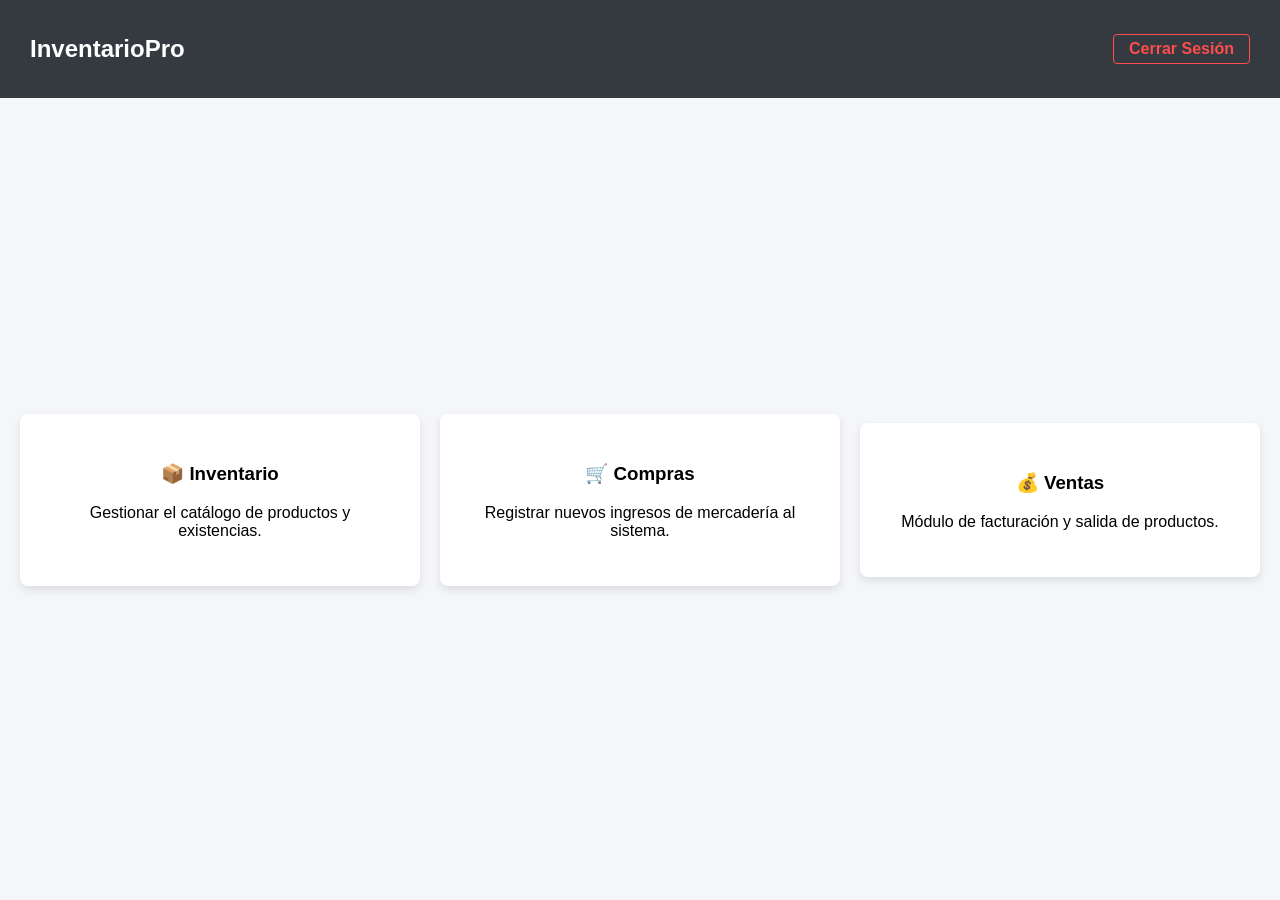
==== dashboard.html @ 51bbb889 "Creada la estructura y estilos del Dashboard principal" ====
<!DOCTYPE html>
<html lang="es">
<head>
<meta charset="UTF-8">
<title>Dashboard - Sistema de Inventario</title>
<link rel="stylesheet" href="style.css">
</head>
<body>
<!-- Barra de navegación superior (Navbar) -->
<nav class="navbar">
<h2>InventarioPro</h2>
<a href="index.html" class="btn-salir">Cerrar Sesión</a>
</nav>
<!-- Menú de módulos del sistema usando flexbox -->
<div class="dashboard-menu">
<div class="tarjeta-modulo">
<h3>📦 Inventario</h3>
<p>Gestionar el catálogo de productos y existencias.</p>
</div>
<div class="tarjeta-modulo">
<h3>🛒 Compras</h3>
<p>Registrar nuevos ingresos de mercadería al sistema.</p>
</div>
<div class="tarjeta-modulo">
<h3>💰 Ventas</h3>
<p>Módulo de facturación y salida de productos.</p>
</div>
</div>
</body>
</html>
---- style.css ----
body {
font-family: Arial, sans-serif;
background-color: #f4f6f9;
display: flex;
justify-content: center;
align-items: center;
height: 100vh;
margin: 0;
}

.login-container {
background-color: white;
padding: 30px;
border-radius: 8px;
box-shadow: 0 4px 8px rgba(0,0,0,0.1);
width: 300px;
}

/* Diseño de las cajas de texto */
input {
width: 100%;
padding: 10px;
margin-top: 5px;
border: 1px solid #ccc;
border-radius: 4px;
box-sizing: border-box;
}

/* Diseño del botón de ingreso */
button {
width: 100%;
padding: 10px;
background-color: #007bff;
color: white;
border: none;
border-radius: 4px;
cursor: pointer;
font-weight: bold;
margin-top: 15px;
}

button:hover {
background-color: #0056b3;
}
/* =========================================
Estilos para el Dashboard Principal
========================================= */
/* Barra de navegación superior */
.navbar {
background-color: #343a40;
color: white;
padding: 15px 30px;
display: flex;
justify-content: space-between;
align-items: center;
width: 100%;
position: fixed; /* Mantiene la barra siempre arriba */
top: 0;
box-sizing: border-box;
}
.btn-salir {
color: #ff4d4d;
text-decoration: none;
font-weight: bold;
border: 1px solid #ff4d4d;
padding: 5px 15px;
border-radius: 4px;
}
.btn-salir:hover {
background-color: #ff4d4d;
color: white;
}
/* Contenedor de las tarjetas de módulos */
.dashboard-menu {
display: flex;
justify-content: space-around;
align-items: center;
margin-top: 100px; /* Evita que la navbar cubra el contenido */
padding: 20px;
gap: 20px;
}
/* Diseño individual de cada tarjeta */
.tarjeta-modulo {
background-color: white;
padding: 30px;
border-radius: 8px;
box-shadow: 0 4px 8px rgba(0,0,0,0.1);
width: 30%;
text-align: center;
cursor: pointer;
transition: transform 0.3s ease; /* Animación suave */
}
/* Efecto al pasar el mouse sobre la tarjeta */
.tarjeta-modulo:hover {
transform: translateY(-10px);
box-shadow: 0 8px 16px rgba(0,0,0,0.2);
}
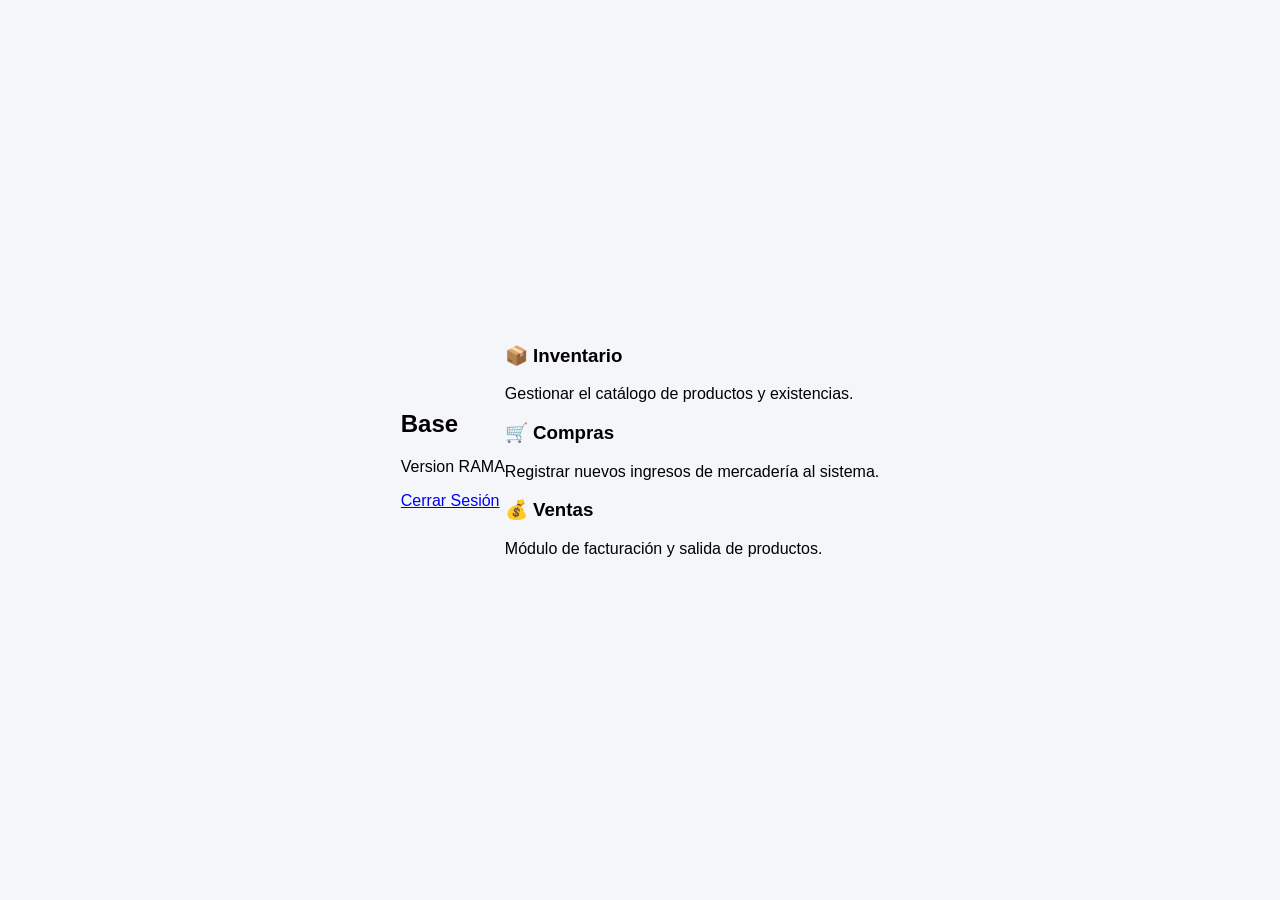
==== commit fad1afd1: "Base" ====
--- a/dashboard.html
+++ b/dashboard.html
@@ -8,7 +8,8 @@
 <body>
 <!-- Barra de navegación superior (Navbar) -->
 <nav class="navbar">
-<h2>InventarioPro</h2>
+<h2>Base</h2>
+<p>Version RAMA</p>
 <a href="index.html" class="btn-salir">Cerrar Sesión</a>
 </nav>
 <!-- Menú de módulos del sistema usando flexbox -->
--- a/style.css
+++ b/style.css
@@ -41,57 +41,4 @@
 
 button:hover {
 background-color: #0056b3;
-}
-/* =========================================
-Estilos para el Dashboard Principal
-========================================= */
-/* Barra de navegación superior */
-.navbar {
-background-color: #343a40;
-color: white;
-padding: 15px 30px;
-display: flex;
-justify-content: space-between;
-align-items: center;
-width: 100%;
-position: fixed; /* Mantiene la barra siempre arriba */
-top: 0;
-box-sizing: border-box;
-}
-.btn-salir {
-color: #ff4d4d;
-text-decoration: none;
-font-weight: bold;
-border: 1px solid #ff4d4d;
-padding: 5px 15px;
-border-radius: 4px;
-}
-.btn-salir:hover {
-background-color: #ff4d4d;
-color: white;
-}
-/* Contenedor de las tarjetas de módulos */
-.dashboard-menu {
-display: flex;
-justify-content: space-around;
-align-items: center;
-margin-top: 100px; /* Evita que la navbar cubra el contenido */
-padding: 20px;
-gap: 20px;
-}
-/* Diseño individual de cada tarjeta */
-.tarjeta-modulo {
-background-color: white;
-padding: 30px;
-border-radius: 8px;
-box-shadow: 0 4px 8px rgba(0,0,0,0.1);
-width: 30%;
-text-align: center;
-cursor: pointer;
-transition: transform 0.3s ease; /* Animación suave */
-}
-/* Efecto al pasar el mouse sobre la tarjeta */
-.tarjeta-modulo:hover {
-transform: translateY(-10px);
-box-shadow: 0 8px 16px rgba(0,0,0,0.2);
 }
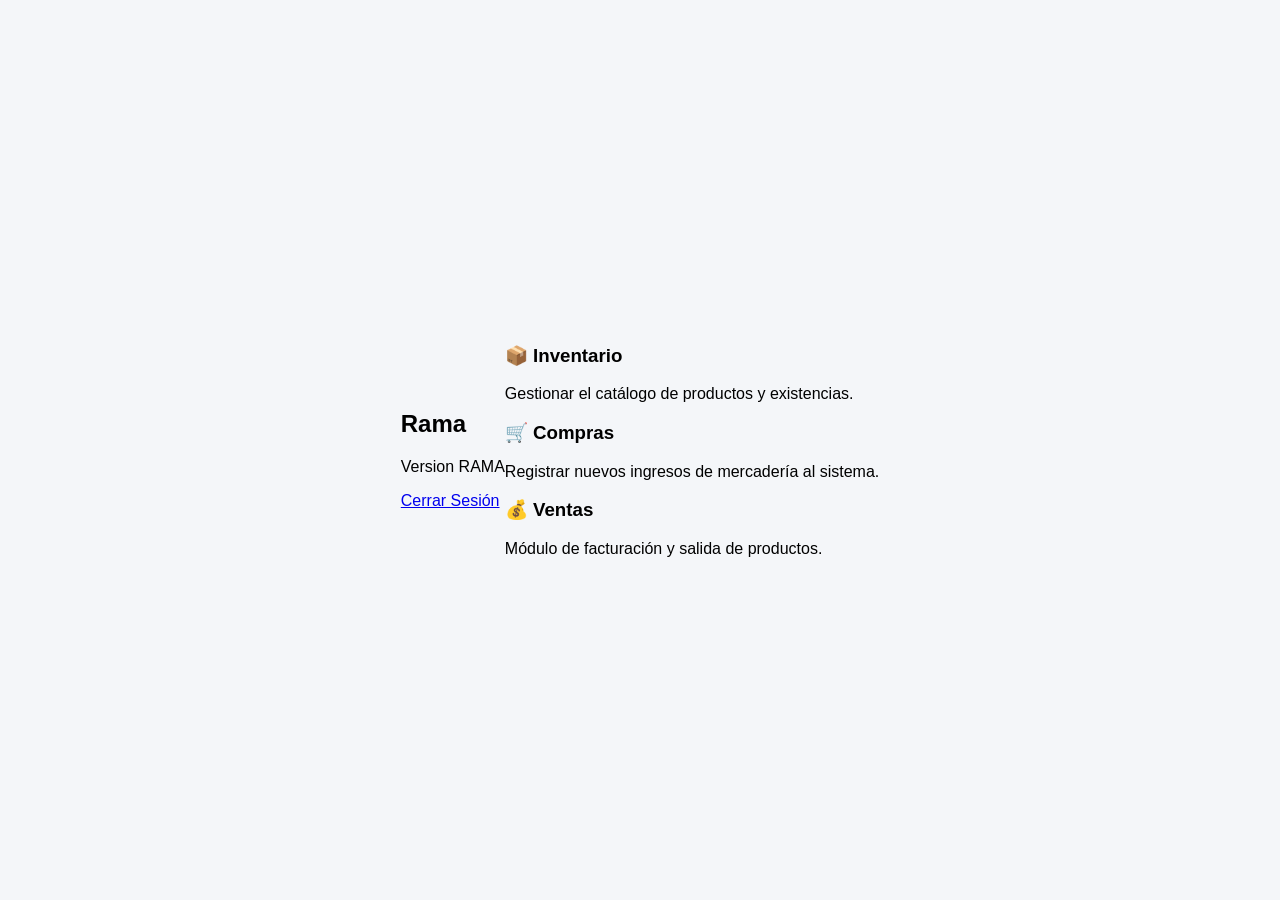
==== commit 611ca6b0: "Cambio en rama" ====
--- a/dashboard.html
+++ b/dashboard.html
@@ -8,7 +8,7 @@
 <body>
 <!-- Barra de navegación superior (Navbar) -->
 <nav class="navbar">
-<h2>Base</h2>
+<h2>Rama</h2>
 <p>Version RAMA</p>
 <a href="index.html" class="btn-salir">Cerrar Sesión</a>
 </nav>
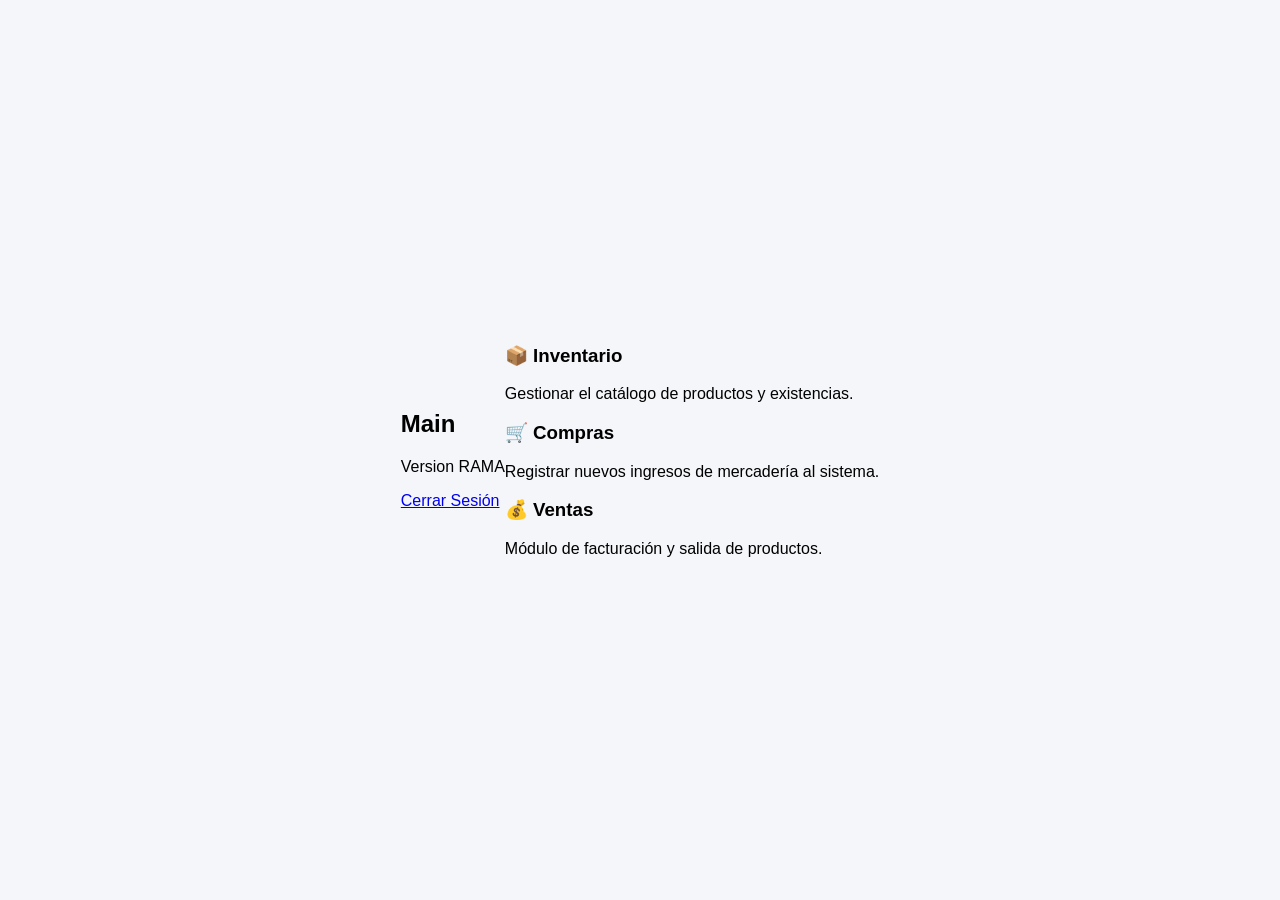
==== commit 4f8bef6e: "Cambio en main" ====
--- a/dashboard.html
+++ b/dashboard.html
@@ -8,7 +8,7 @@
 <body>
 <!-- Barra de navegación superior (Navbar) -->
 <nav class="navbar">
-<h2>Rama</h2>
+<h2>Main</h2>
 <p>Version RAMA</p>
 <a href="index.html" class="btn-salir">Cerrar Sesión</a>
 </nav>
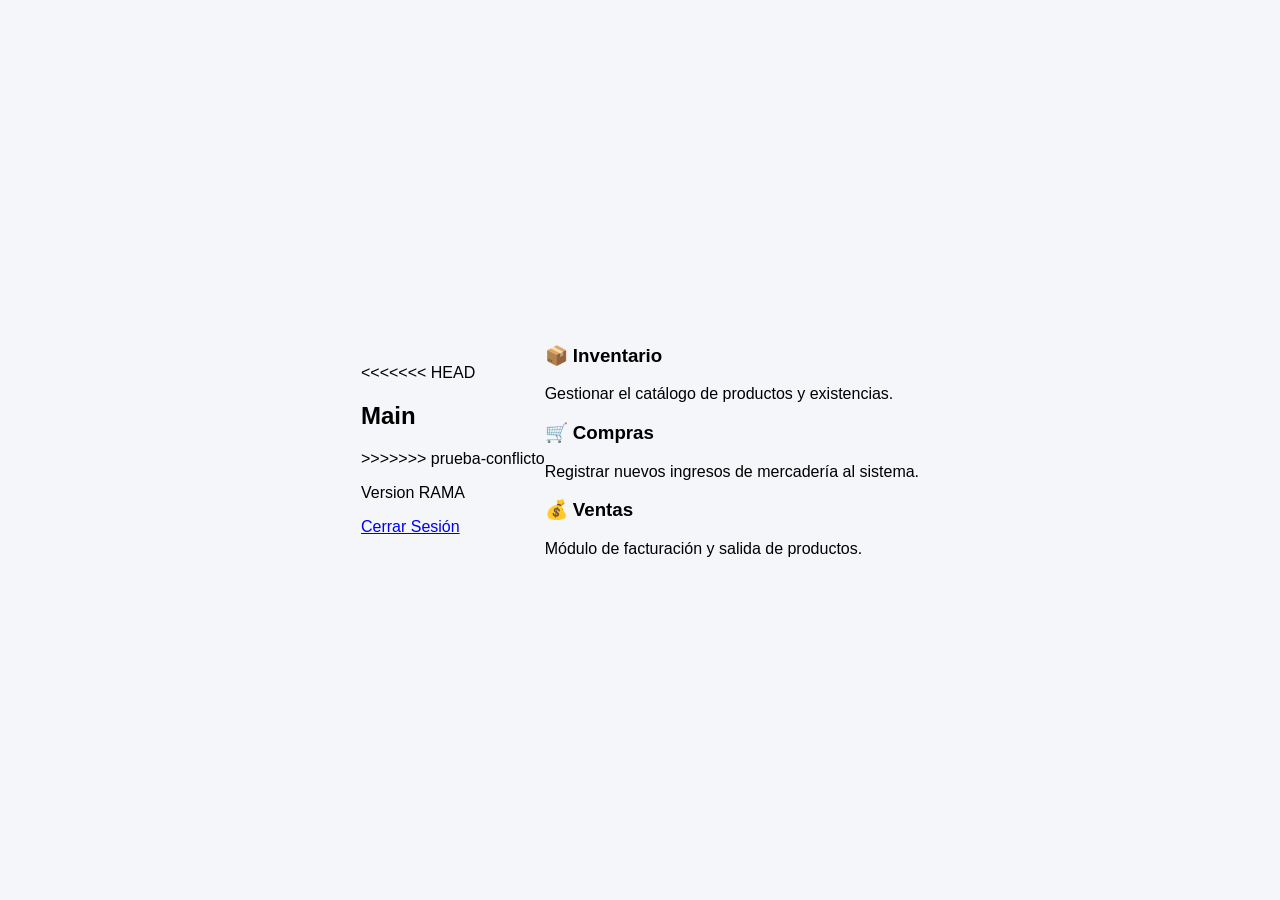
==== commit 2a5d4e1e: "Conflicto resuelto" ====
--- a/dashboard.html
+++ b/dashboard.html
@@ -8,7 +8,9 @@
 <body>
 <!-- Barra de navegación superior (Navbar) -->
 <nav class="navbar">
+<<<<<<< HEAD
 <h2>Main</h2>
+>>>>>>> prueba-conflicto
 <p>Version RAMA</p>
 <a href="index.html" class="btn-salir">Cerrar Sesión</a>
 </nav>
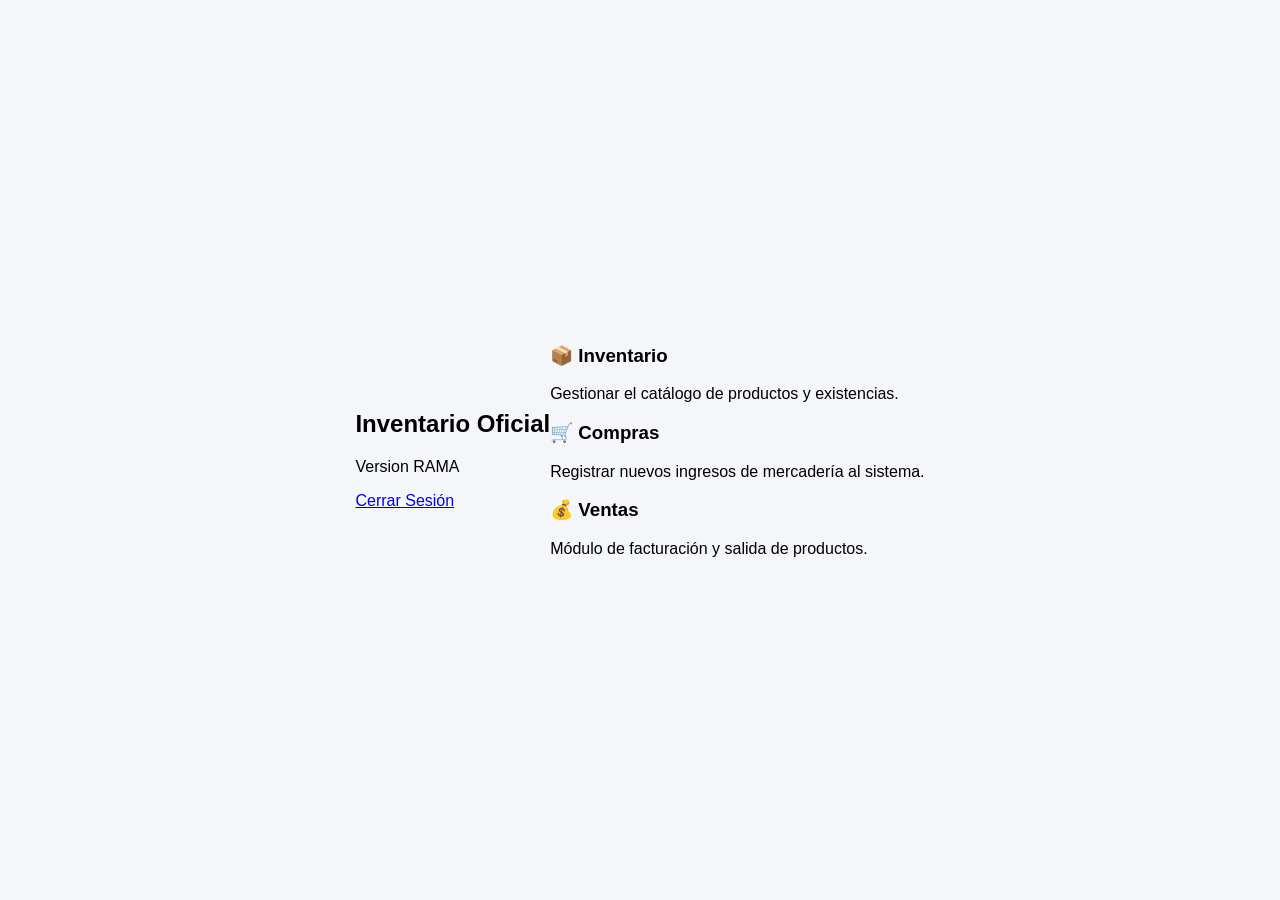
==== commit df5c0b89: "Conflicto resuelto" ====
--- a/dashboard.html
+++ b/dashboard.html
@@ -8,9 +8,7 @@
 <body>
 <!-- Barra de navegación superior (Navbar) -->
 <nav class="navbar">
-<<<<<<< HEAD
-<h2>Main</h2>
->>>>>>> prueba-conflicto
+<h2>Inventario Oficial</h2>
 <p>Version RAMA</p>
 <a href="index.html" class="btn-salir">Cerrar Sesión</a>
 </nav>
